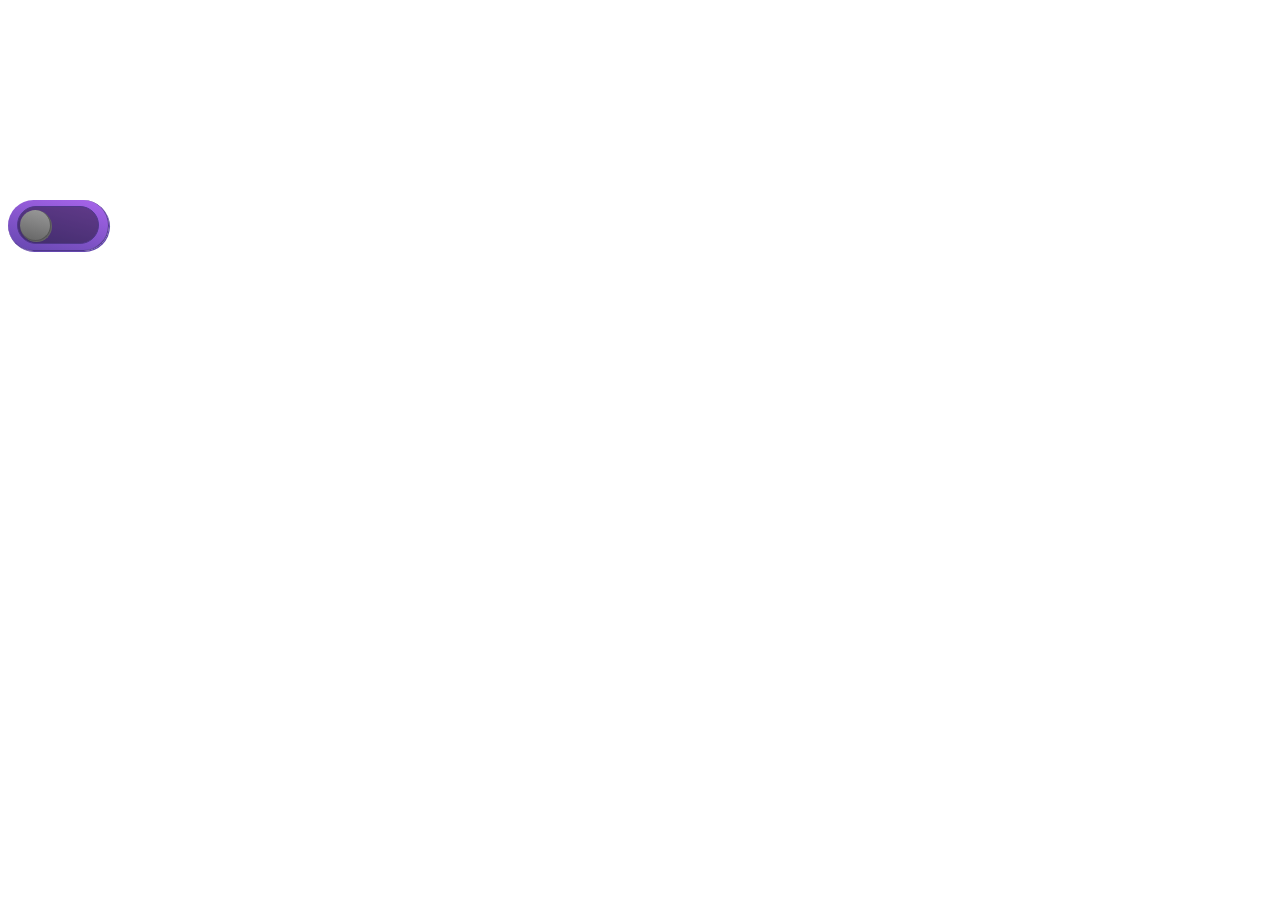
==== BotaoAnimado/html/index.html @ 6f705727 "2/21" ====
<!DOCTYPE html>
<html>
<head>
    <meta charset="UTF-8">
    <link rel="stylesheet" href="/BotaoAnimado/css/index.css">
    <title>Botão Animado</title>
</head>
<body>
    <label class="switch">
        <div class="canaleta">
            <input type="checkbox" name="btnSlide">
            <span class="slider"></span>
        </div>
    </label>
</body>
</html>
---- BotaoAnimado/css/index.css ----
body{
    margin-top: 200px;
    align-items: center;
    
}
.switch{
    position: relative;
    display: inline-block;
    width: 100px;
    height: 50px;
    border-radius: 50px;
    background: rgb(101,71,175);
    background: linear-gradient(15deg, rgba(101,71,175,1) 0%, rgba(169,101,236,1) 100%);
    border-bottom: 0.5px solid rgb(80, 56, 139);
    border-right: 0.5px solid rgb(80, 56, 139);
    box-shadow: 1px 1px 0px rgba(101,71,175,1);
}
.switch input{
    width: 0;
    height: 0;
    opacity: 0;
    margin: 0;
}
.canaleta{
    position: relative;
    top: 6.25px;
    left: 9px;
    width: 80px;
    height: 36px;
    border-radius: 50px;
    background-color: rgba(0,0,0,0.4);
    border: 1px solid rgb(80, 56, 139);
}
.slider{
    position: absolute;
    -webkit-transition: .4s;
    transition: .4s;
}
.slider::before{
    position: absolute;
    content: "";
    width: 30px;
    height: 30px;
    top: 2.25px;
    left: 2px;
    border-radius: 50%;
    border-bottom: 0.5px solid #555;
    border-right: 0.5px solid #555;
    background: linear-gradient(15deg, rgb(100, 100, 100) 0%, rgb(155, 155, 155) 100%);
    filter: drop-shadow(1px 1px 0px rgba(100,100,100,1));
    -webkit-transition: .4s;
    transition: .4s;
}
input:checked + .slider:before {
    -webkit-transform: translateX(44px);
    -ms-transform: translateX(44px);
    transform: translateX(44px);
    border-bottom: 0.5px solid rgb(35, 151, 101);
    border-right: 0.5px solid rgb(35, 151, 101);
    background: rgb(46,200,134);
    background: linear-gradient(15deg, rgba(46,200,134,1) 0%, rgba(11,250,191,1) 100%);
    filter: drop-shadow(1px 1px 0px rgb(46,200,134));
}
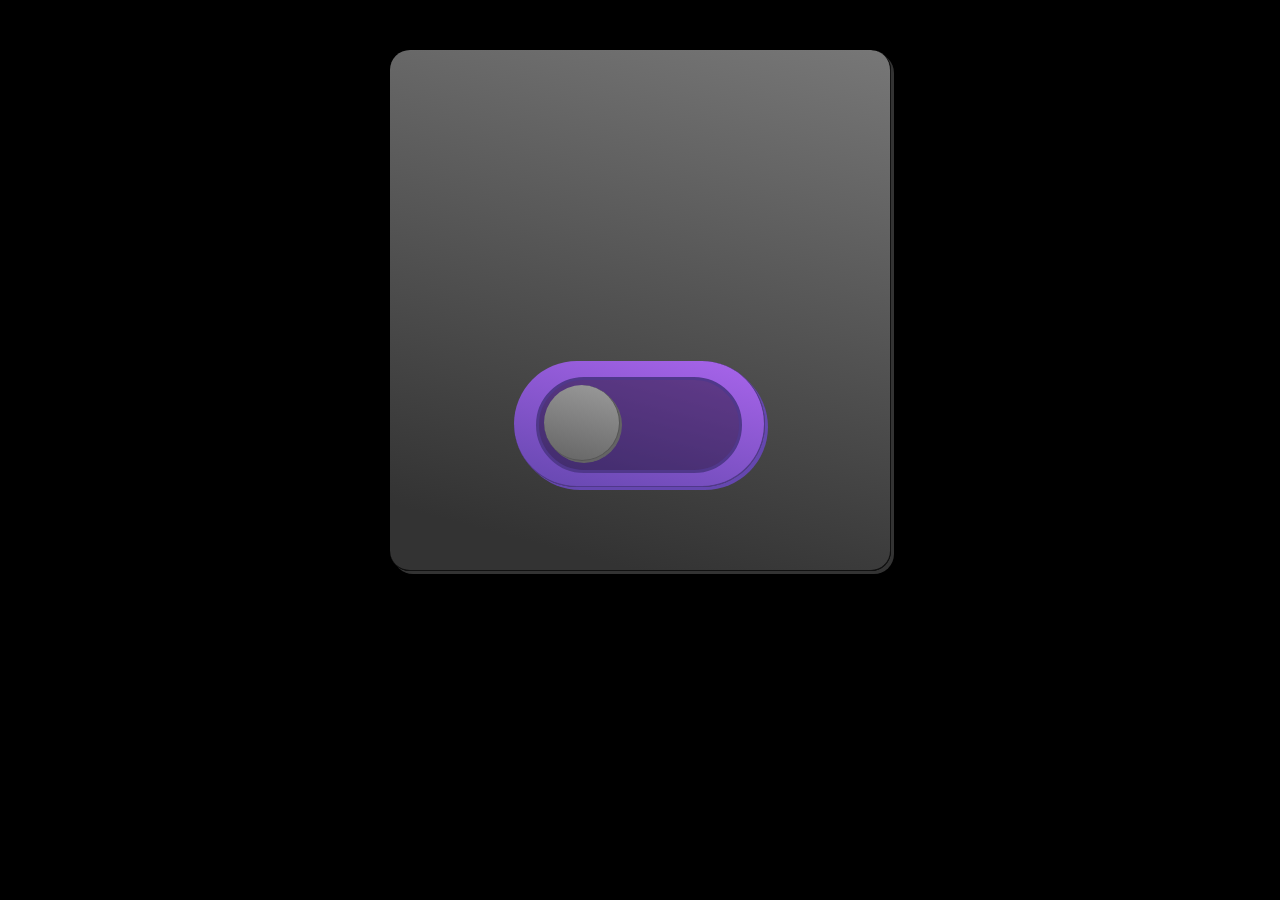
==== commit 369f79e4: "3/21" ====
--- a/BotaoAnimado/html/index.html
+++ b/BotaoAnimado/html/index.html
@@ -6,11 +6,29 @@
     <title>Botão Animado</title>
 </head>
 <body>
-    <label class="switch">
-        <div class="canaleta">
-            <input type="checkbox" name="btnSlide">
-            <span class="slider"></span>
+    <div class="card">
+        <div id="fogos" style="opacity:0">
+            <h1>3/21</h1>
         </div>
-    </label>
+        <label class="switch">
+            <div class="canaleta">
+                <input type="checkbox" name="btnSlide" id="btnSlide"  onclick="myFunction()">
+                <span class="slider"></span>
+            </div>
+        </label>
+
+    </div>
+    <script>
+        function myFunction() {
+          var checkBox = document.getElementById("btnSlide");
+          var fogos = document.getElementById("fogos");
+          if (checkBox.checked == true){
+            fogos.style.opacity = "1";
+          } else {
+            fogos.style.opacity = "0";
+          }
+        }
+    </script>
+        
 </body>
 </html>--- a/BotaoAnimado/css/index.css
+++ b/BotaoAnimado/css/index.css
@@ -1,8 +1,106 @@
 body{
-    margin-top: 200px;
+    margin-top: 50px;
     align-items: center;
-    
+    background-color: #000;
 }
+.card{
+    background-color: #555;
+    background: linear-gradient(15deg, #333 10%, #777 100%);;
+    width: 500px;
+    height: 500px;
+    padding-top: 20px;
+    margin-left: auto;
+    margin-right: auto;
+    border-radius: 20px;
+    border-bottom: 1.25px solid #111;
+    border-right: 1.25px solid #111;
+    box-shadow: 3px 3px 0px #333;
+}
+#fogos{
+    top: 20px;
+    width: 245px;
+    height: 250px;
+    padding-top: 1px;
+    margin: 20px auto;
+    background-size: 250px 245px;
+    background-image: url('https://i.gifer.com/origin/61/61ecadae76f23a6860db8d78de93c322.gif');  
+    opacity: 1;
+    font-size: 50px;
+    font-family: 'Michroma', sans-serif;
+    text-align: center;
+}
+h1 {
+    background: -webkit-linear-gradient(15deg, rgba(169,101,236,1) 25%, rgba(46,200,134,1) 100%);
+    -webkit-text-stroke: 0.5px #000;
+    -webkit-background-clip: text;
+    -webkit-text-fill-color: transparent;
+  }
+.switch{
+    position: relative;
+    display: inline-block;
+    width: 250px;
+    height: 125px;
+    margin: 0 124.375px;
+    border-radius: 125px;
+    background: rgb(101,71,175);
+    background: linear-gradient(15deg, rgba(101,71,175,1) 0%, rgba(169,101,236,1) 100%);
+    border-bottom: 1.25px solid rgb(80, 56, 139);
+    border-right: 1.25px solid rgb(80, 56, 139);
+    box-shadow: 3px 3px 0px rgba(101,71,175,1);
+}
+.switch input{
+    width: 0;
+    height: 0;
+    opacity: 0;
+    margin: 0;
+}
+.canaleta{
+    position: relative;
+    top: 15.625px;
+    left: 22.5px;
+    width: 200px;
+    height: 90px;
+    border-radius: 125px;
+    background-color: rgba(0,0,0,0.4);
+    border: 3px solid rgb(80, 56, 139);
+}
+.slider{
+    position: absolute;
+    -webkit-transition: .4s;
+    transition: .4s;
+}
+.slider::before{
+    position: absolute;
+    content: "";
+    width: 75px;
+    height: 75px;
+    top: 5.625px;
+    left: 5px;
+    border-radius: 50%;
+    border-bottom: 1.25px solid #555;
+    border-right: 1.25px solid #555;
+    background: linear-gradient(15deg, rgb(100, 100, 100) 0%, rgb(155, 155, 155) 100%);
+    filter: drop-shadow(2.5px 2.5px 0px rgba(100,100,100,1));
+    -webkit-transition: .4s;
+    transition: .4s;
+}
+input:checked + .slider:before{
+    -webkit-transform: translateX(110px);
+    -ms-transform: translateX(110px);
+    transform: translateX(110px);
+    border-bottom: 1.25px solid rgb(35, 151, 101);
+    border-right: 1.25px solid rgb(35, 151, 101);
+    background: rgb(46,200,134);
+    background: linear-gradient(15deg, rgba(46,200,134,1) 0%, rgba(11,250,191,1) 100%);
+    filter: drop-shadow(2.5px 2.5px 0px rgb(46,200,134));    
+}
+
+input:checked + .fogos {
+    opacity: 0;
+    background-color: #000;
+} 
+
+/*
 .switch{
     position: relative;
     display: inline-block;
@@ -60,4 +158,5 @@
     background: rgb(46,200,134);
     background: linear-gradient(15deg, rgba(46,200,134,1) 0%, rgba(11,250,191,1) 100%);
     filter: drop-shadow(1px 1px 0px rgb(46,200,134));
-}+}
+*/